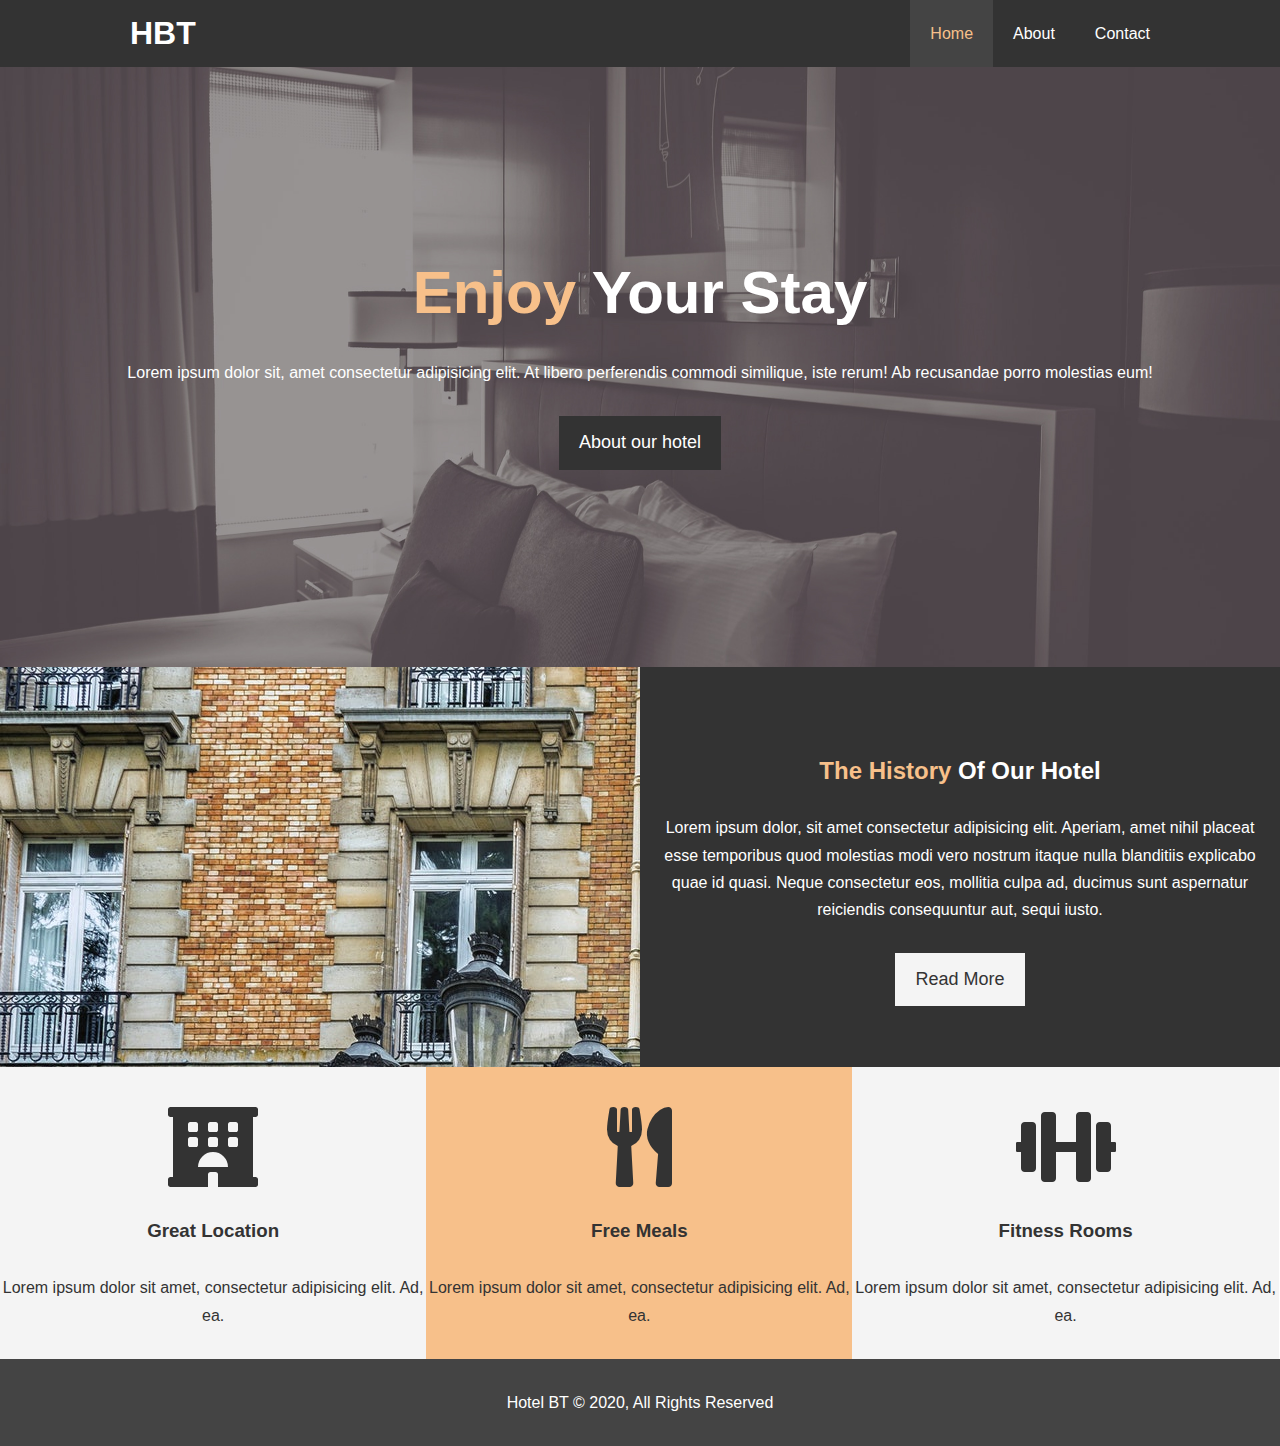
==== index.html @ 8957bc6c "Test" ====
<!DOCTYPE html>
<html lang="en">
<head>
  <meta charset="UTF-8">
  <meta name="viewport" content="width=device-width, initial-scale=1.0">
  <meta name="description" content="Welcome to the most exquiste hotel">
  <meta name="keywords" content="hotel, star">
  <link rel="stylesheet" href="https://use.fontawesome.com/releases/v5.14.0/css/all.css">
  <link rel="stylesheet" href="/css/style.css">
  <title>Hotel BT | Welcome</title>
</head>
<body>
  <header>
    <nav id="navbar">
      <div class="container">
        <h1 class="logo"><a href="./index.html">HBT</a></h1>
       <ul>
        <li><a class="current" href="./index.html">Home</a></li>
        <li><a href="./about.html">About</a></li>
        <li><a href="./contact.html">Contact</a></li>
       </ul>
      </div>
    </nav>


    <div id="showcase">
      <div class="container">
        <div class="showcase-content">
          <h1><span class="text-primary">Enjoy</span> Your Stay</h1>
          <p class="lead">Lorem ipsum dolor sit, amet consectetur adipisicing elit. At libero perferendis commodi similique, iste rerum! Ab recusandae porro molestias eum!</p>
          <a class="btn" href="about.html">About our hotel</a>
        </div>
      </div>
    </div>
  </header>
  <!-- The header is over now, let's start with the different sections now -->
  <section id="home-info" class="bg-dark">
      <div class="info-img"></div>
      <div class="info-content">
        <h2><span class="text-primary">The History</span> Of Our Hotel</h2>
        <p>Lorem ipsum dolor, sit amet consectetur adipisicing elit. Aperiam, amet nihil placeat esse temporibus quod molestias modi vero nostrum itaque nulla blanditiis explicabo quae id quasi. Neque consectetur eos, mollitia culpa ad, ducimus sunt aspernatur reiciendis consequuntur aut, sequi iusto.
        </p>
        <a class="btn btn-light" href="about.html">Read More</a>
      </div>
  </section>
  <section id="features">
    <div class="box bg-light">
      <!-- fa-(1-5)x to increase the size of the imported icon from font awesome -->
      <i class="fas fa-hotel fa-5x"></i>
      <h3>Great Location</h3>
      <p>Lorem ipsum dolor sit amet, consectetur adipisicing elit. Ad, ea.</p>

    </div>
    <div class="box bg-primary">
      <i class="fas fa-utensils fa-5x"></i>

      <h3>Free Meals</h3>
      <p>Lorem ipsum dolor sit amet, consectetur adipisicing elit. Ad, ea.</p>
    </div>
    <div class="box bg-light">
      <i class="fas fa-dumbbell fa-5x"></i>

      <h3>Fitness Rooms</h3>
      <p>Lorem ipsum dolor sit amet, consectetur adipisicing elit. Ad, ea.</p>
    </div>
  </section>
  <div class="clr"></div>
  <footer id="main-footer">
    <p>Hotel BT &copy; 2020, All Rights Reserved</p>
  </footer>
   
</body>
</html>
---- css/style.css ----
/* Reset */
*{
  margin: 0;
  padding:0;
  box-sizing: border-box;
}
/* Main Styling */
html,body{
  font-family: 'Segoe UI', Tahoma, Geneva, Verdana, sans-serif;
  line-height: 1.7em;
}
h1,h2,h3{
  padding-bottom: 20px;
}
p{
  margin: 10px;
}
/* Utility classes (to move the header from the corner when the website is maximized,container class is inside nav so that the black parent background isnt affected */
.container{
  margin: auto;
  max-width: 1100px;
  overflow: auto;
  padding: 0 20px;
}
.text-primary{
  color: #f7c08a;
}
a{ 
  /* This is for all the links */
  color: #333;
  text-decoration: none;
}
h1,h2,h3{
  /* This is for the headers in future since we reset all the values previously */
  padding: 20px;
}
p{
  margin: 10px 0;  
}
.btn{
  display: inline-block;
  font-size: 18px;
  color: #fff;
  background: #333;
  padding: 13px 20px;
  border: none;
  cursor: pointer;
}
.btn:hover{
  background: #f7c08a;
  color: #333;
}
.btn-light{
  background:#f4f4f4;
  color: #333;
}
.bg-dark{
  background: #333;
  color: #fff;
}
.bg-primary{
  color:#333;
  background: #f7c08a;
}
.clr{
  clear: both;
}
.bg-light{
  background: #f4f4f4;
  color: #333;
}
#navbar{
  background: #333;
  color: white;
  overflow: auto;
}
#navbar a{
  color: white;
}
#navbar h1{
  float: left;
  padding-top: 20px ;
}
#navbar ul {
  list-style: none;
  float: right;
}
#navbar ul li{
  float: left;
}
#navbar ul li a{
  display: block;
  padding: 20px;
  text-align: center;
}
#navbar ul li a:hover,
#navbar ul li a.current{
  background: #444;
  color:#f7c08a;
}
/* Showcase */
#showcase{
  background: url('../img/showcase.jpg') no-repeat center
  center/cover;
  height: 600px;
}
#showcase .showcase-content{
  color: #ffff;
  text-align: center;
  padding-top: 170px;
}
#showcase .showcase-content h1{
  font-size: 60px;
  line-height: 1.2em;
}
#showcase .showcase-content p{
  padding-bottom: 20px;
  line-height: 1.7em;
}
/* Home Info */
#home-info{
  height: 400px;
}
#home-info .info-img{
  float: left;
  width: 50%;
  background: url(../img/photo-1.jpg)no-repeat;
  min-height: 100%;
}
#home-info .info-content{
  float: right;
  width: 50%;
  height: 100%;
  text-align: center;
  padding: 70px 20px;
  overflow: hidden;
}
#home-info .info-content p{
  padding-bottom: 20px;
}
/* Features section now  */
.box{
  float: left;
  width: 33.3%;
  text-align: center;
  padding-top: 40px;
  padding-bottom: 20px;
}
.box i{
  margin-bottom: 10px;
}
/* Footer */
#main-footer{
  text-align: center;
  background: #444;
  color: white;
  padding: 20px;
}
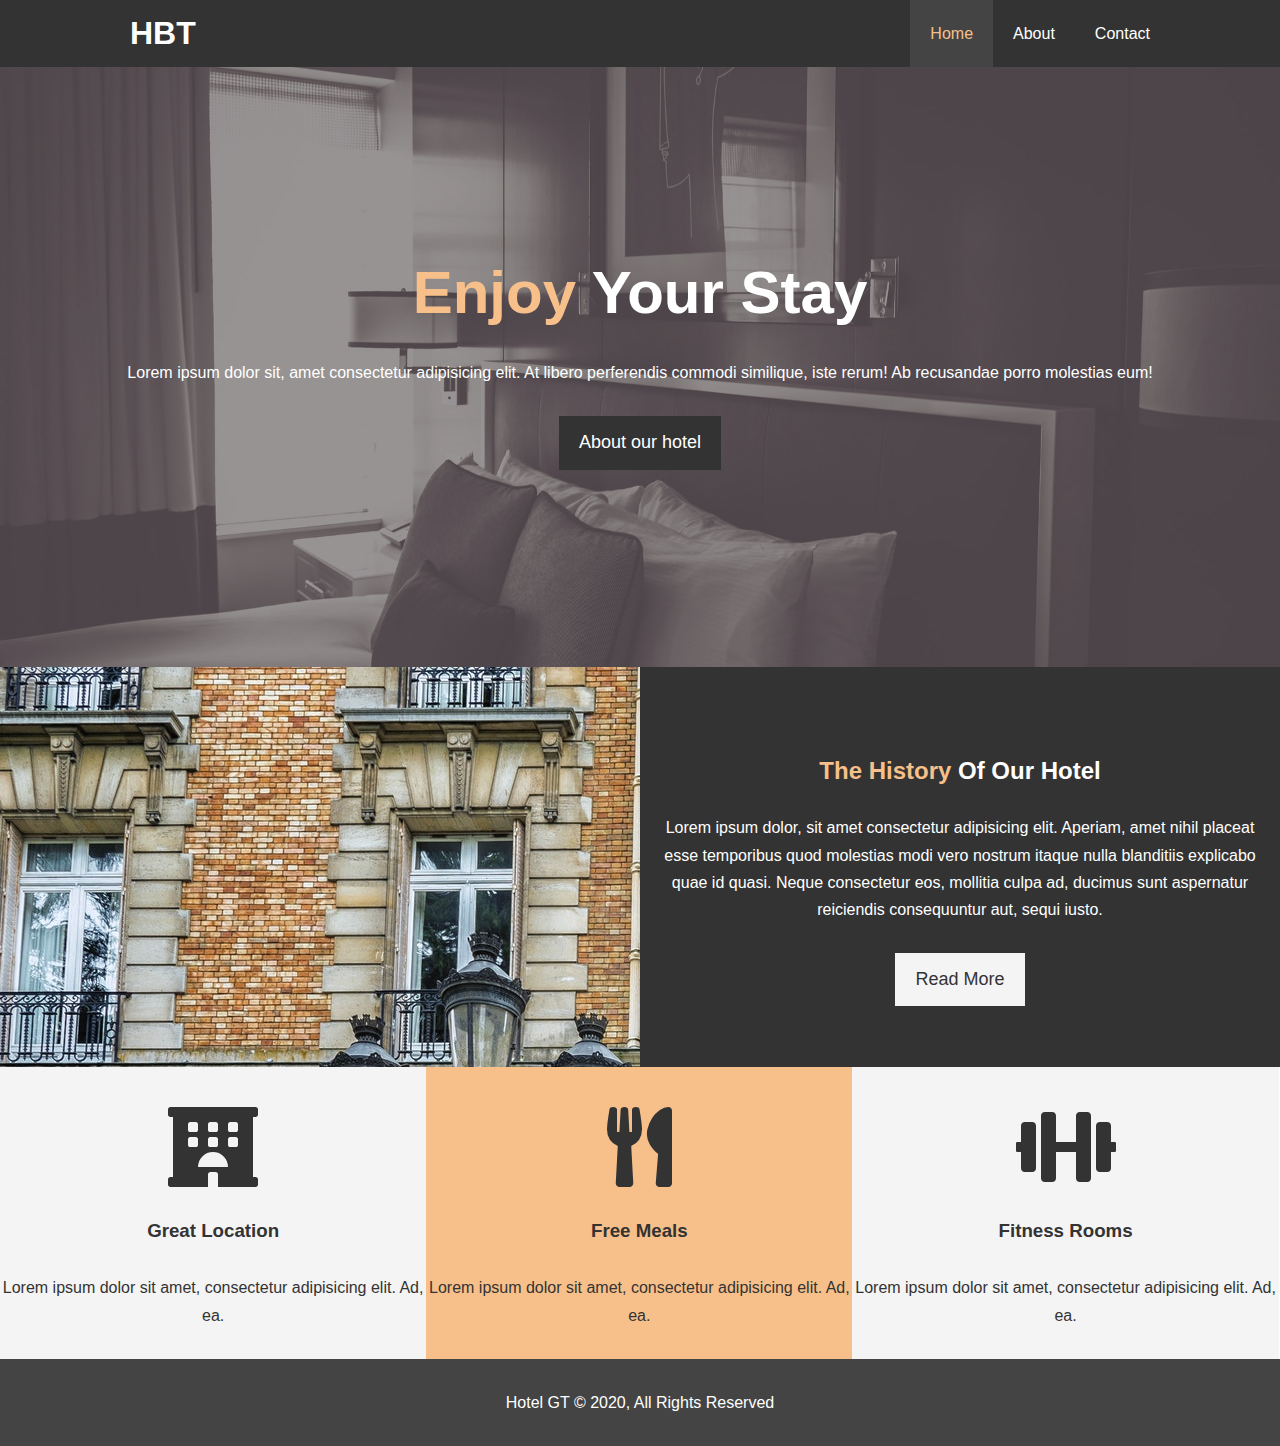
==== commit f31d6ee1: "Changed name for the test" ====
--- a/index.html
+++ b/index.html
@@ -7,7 +7,7 @@
   <meta name="keywords" content="hotel, star">
   <link rel="stylesheet" href="https://use.fontawesome.com/releases/v5.14.0/css/all.css">
   <link rel="stylesheet" href="/css/style.css">
-  <title>Hotel BT | Welcome</title>
+  <title>Hotel GT | Welcome</title>
 </head>
 <body>
   <header>
@@ -66,7 +66,7 @@
   </section>
   <div class="clr"></div>
   <footer id="main-footer">
-    <p>Hotel BT &copy; 2020, All Rights Reserved</p>
+    <p>Hotel GT &copy; 2020, All Rights Reserved</p>
   </footer>
    
 </body>
